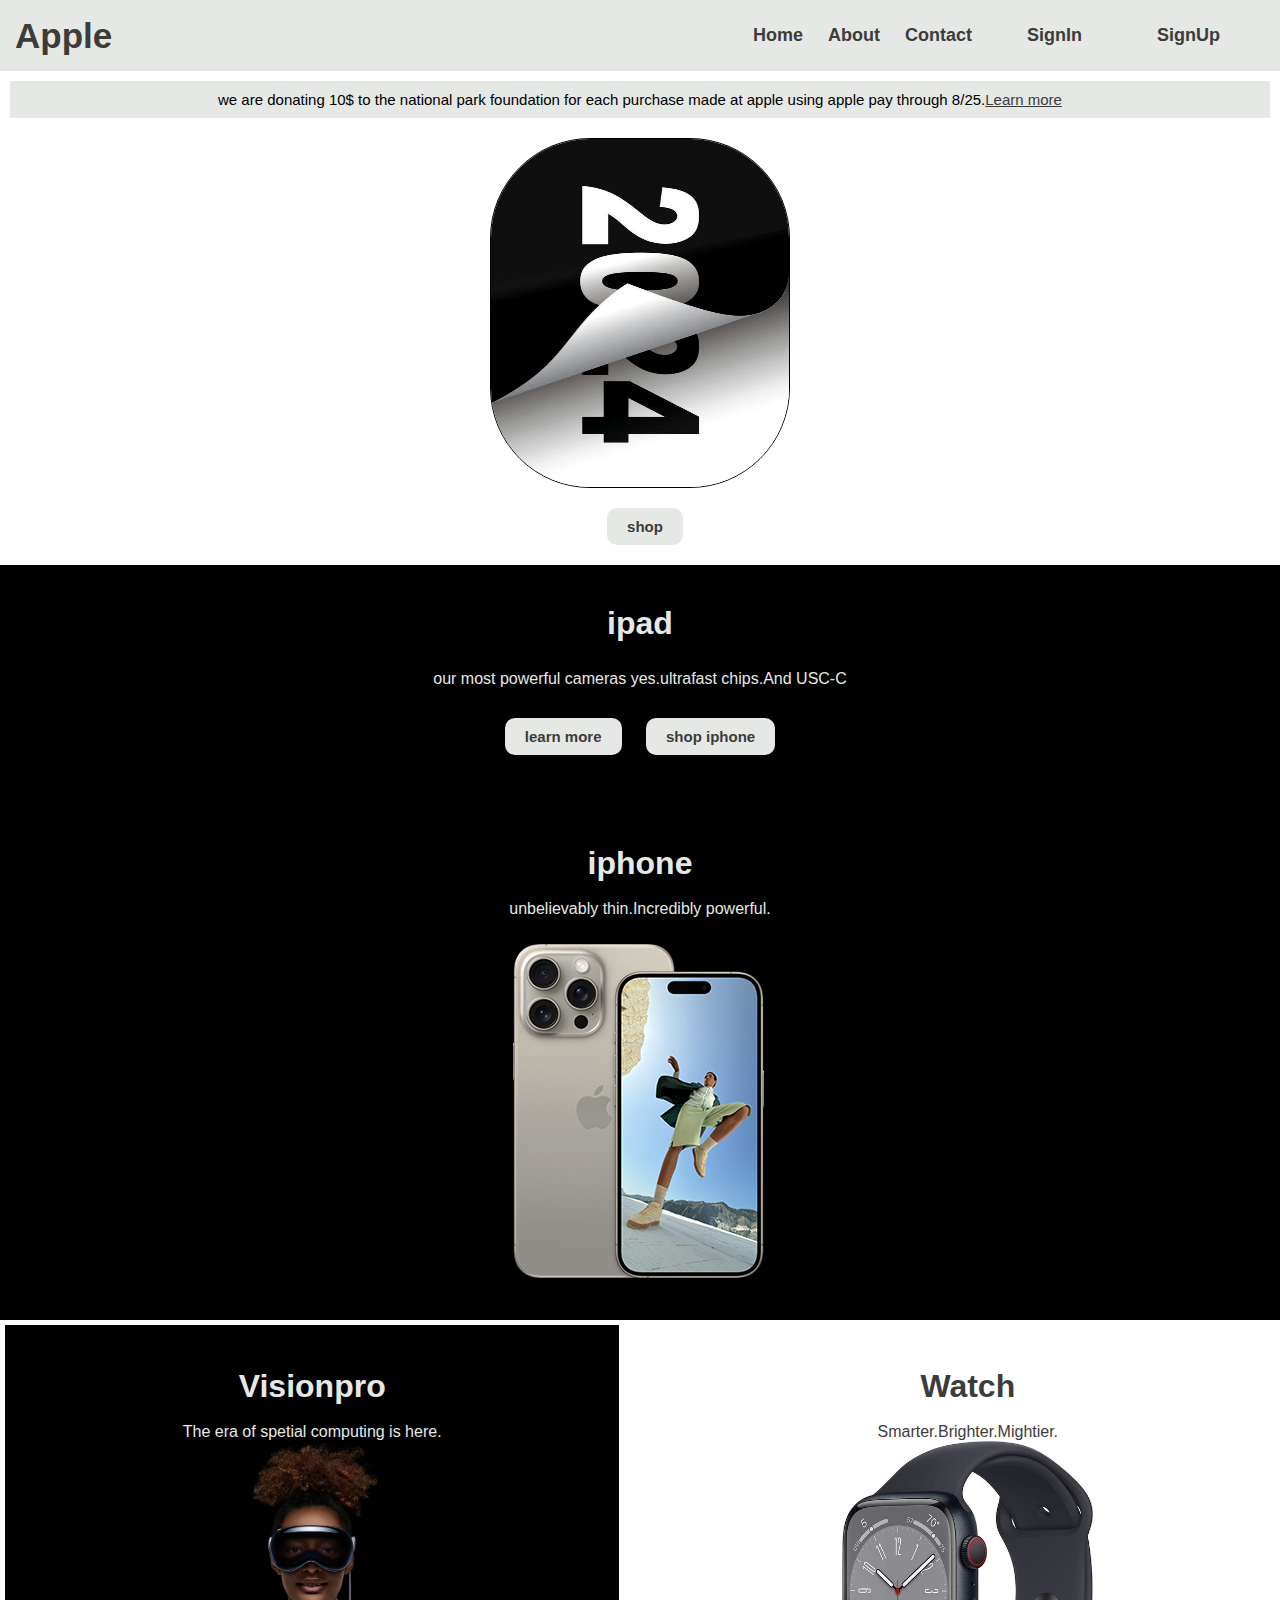
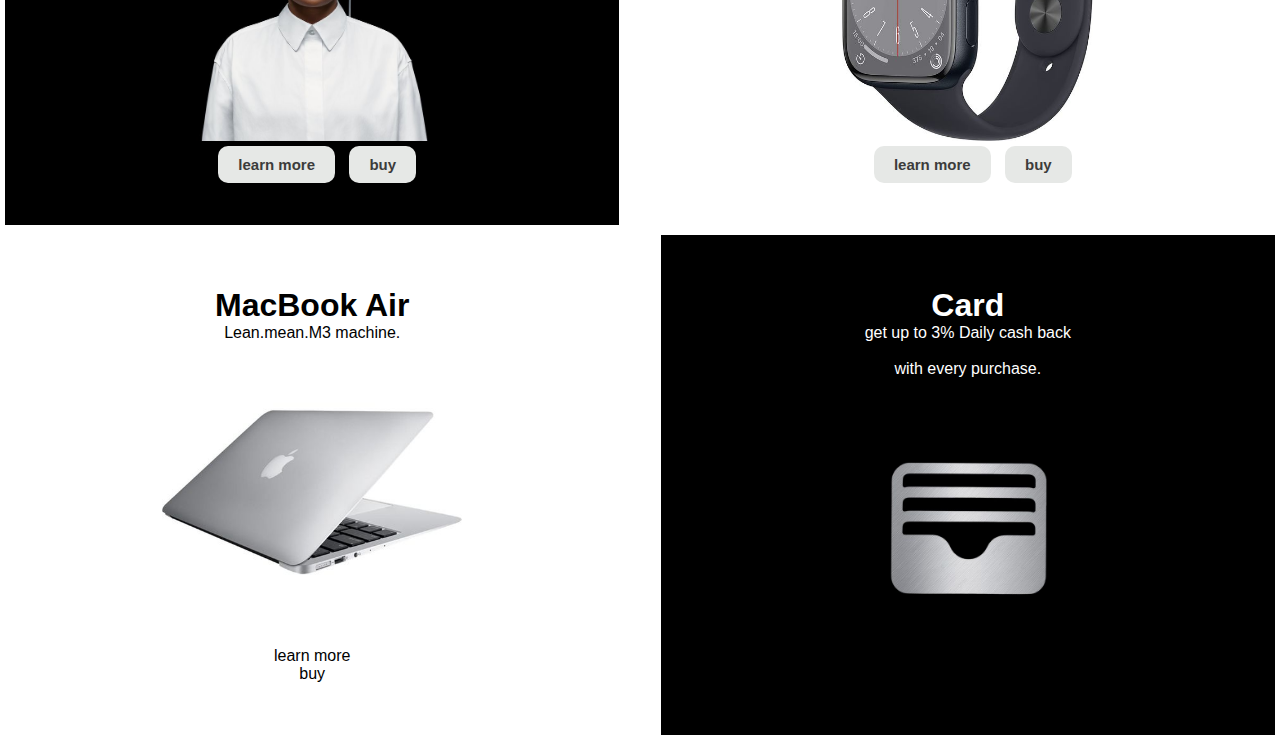
==== index.html @ a0cc6ff4 "file added" ====
<!DOCTYPE html>
<html>
<head>
    <meta charset="utf-8">
    <meta name="viewport" content="width=device-width, initial-scale=1">
    <title>Apple.com</title>
    <link rel="stylesheet" type="text/css" href="index.css">
</head>
<body>
    <nav class="navbar">
        <div class="navdiv">
            <div class="logo"><a href="#">Apple</a></div>
            <ul>
                <li><a href="#">Home</a></li>
                <li><a href="#">About</a></li>
                <li><a href="#">Contact</a></li>
                <li><button><a href="#">SignIn</a></button></li>
                <li><button><a href="#">SignUp</a></button></li>
            </ul>
        </div>
    </nav>
    <div class="poo">
        <p>we are donating 10$ to the national park foundation for each purchase made at apple using apple pay through 8/25.<a href="apple.com">Learn more</a></p>
    </div>
    <div class="image-container">
        <img class="first" src="myau.jpg" alt="Apple">

    </div>
    <div class="sec">
    <button>
    shop</button>
    </div>
    <div class="third">
        <h1>ipad</h1><br>
        <p>our most powerful cameras yes.ultrafast chips.And USC-C</p>
        <button>learn more</button>
        <button>shop iphone</button>
    </div>
    <div class="fourth">
        <h1>iphone</h1><br>
        <p>unbelievably thin.Incredibly powerful.</p>
        <img src="iphone_15_pro__bpnjhcrxofqu_small_2x.png">
    </div>
<div class="main">
<div class="right">
    <h1>Visionpro</h1><br>
    <p>The era of spetial computing is here.</p>
    <img src="apple.jpg">
    <div class="button-container">
    <button>learn more</button>
    <button>buy</button><br>
    </div>
    
</div>
    <div class="left">
        <h1>Watch</h1><br>
        <p>Smarter.Brighter.Mightier.</p>
        <img src="watch2.jpg">
        <div class="button-second">
            <button>learn more</button>
             <button>buy</button>
        </div>

    </div>
</div>
<div class="semi">
    <div class="bottom-right">
        <h1>MacBook Air</h1>
        <p>Lean.mean.M3 machine.</p>
        <img src="mackbook.jpg">
    <botton>learn more</botton>
    <botton>buy</botton>
    </div>
    <div class="bottom-left">
        <h1>Card</h1>
        <p>get up to 3% Daily cash back</p><br>
        <p>with every purchase.</p>
        <img src="card.jpg">
    </div>
</div>
</body>
</html>
---- index.css ----
* {
  margin: 0;
  padding: 0;
  box-sizing: border-box;
  text-decoration: none;
}

body {
  font-family: Arial, sans-serif;
  overflow-x: hidden; /* Prevent horizontal scroll */
}

.navbar {
  background-color: #E6E8E6;
  padding: 15px;
  position: sticky;
  top: 0;
  width: 100%;
  z-index: 1000; /* Ensure navbar stays on top */
}

.navdiv {
  display: flex;
  align-items: center;
  justify-content: space-between;
}

.logo a {
  font-size: 35px;
  font-weight: 600;
  color: #3C3C3B;
}

ul {
  display: flex;
  align-items: center;
}

li {
  list-style: none;
  display: inline-block;
}

li a {
  color: #3C3C3B;
  font-size: 18px;
  font-weight: bold;
  margin-right: 25px;
}

button {
  background-color: #E6E8E6;
  color: #3C3C3B;
  border-radius: 10px;
  padding: 10px 20px;
  border: none;
  font-weight: bold;
  font-size: 15px;
  margin-left: 10px;
  cursor: pointer;
}

button:hover {
  background-color: pink;
}

.poo {
  padding: 10px;
  font-size: 15px;
  background-color: #E6E8E6;
  text-align: center;
  margin: 10px;
}

.poo a {
  color: #3C3C3B;
  text-decoration: underline;
}

.image-container {
  display: flex;
  justify-content: center;
  margin: 20px 0; /* Margin to provide spacing around the image */
}

.first {
  border: 1px solid black;
  height: 350px;
  width: 300px;
  border-radius: 100px;
}

.sec {
  display: flex;
  justify-content: center;
  margin: 20px 0; /* Margin to space out the button from other elements */
}

.sec button {
  color: #3C3C3B;
  padding: 10px 20px;
}

.third {
  background-color: black;
  color: #E6E8E6;
  text-align: center;
  padding: 40px 20px;
}

.third h1 {
  margin-bottom: 10px;
}

.third p {
  margin-bottom: 20px;
}

.third button {
  color: #3C3C3B;
  margin: 10px;
}

.fourth {
  background-color: black;
  color: #E6E8E6;
  text-align: center;
  padding: 40px 20px;
}

.fourth img {
  max-width: 100%;
  height: auto;
  display: block;
  margin: 20px auto 0;
}
.main{
  display:flex;
  justify-content:space-between;
}
.right {
  background-color: black;
  color: #E6E8E6;
  margin: 5px;
  height: 500px;
  width: 48%;
  text-align: center;
  display:flex;
  flex-direction: column;
  align-items: center;
  justify-content: center; 
}

.right img {
  max-width: 100%; 
  height: 300px; 
  margin-bottom:5px;
}
.left {
  background-color: white;
  color: #3C3C3B;
  margin: 5px;
  height: 500px;
  width: 48%;
  text-align: center;
  display:flex;
  flex-direction: column;
  align-items: center;
  justify-content: center; 
}

.left img {
  max-width: 100%; 
  height: 300px; 
  margin-bottom:5px;
}
.semi{
  display:flex;
  justify-content:space-between;
}
.bottom-right {
  background-color:white;
  color:black;
  margin: 5px;
  height: 500px;
  width: 48%;
  text-align: center;
  display:flex;
  flex-direction: column;
  align-items: center;
  justify-content: center; 
}

.bottom-right img {
  max-width: 100%; 
  height: 300px; 
  margin-bottom:5px;
}
.bottom-left {
  background-color:black;
  color:white;
  margin: 5px;
  height: 500px;
  width: 48%;
  text-align: center;
  display:flex;
  flex-direction: column;
  align-items: center;
  justify-content: center; 
}

.bottom-left img {
  max-width: 100%; 
  height: 300px; 
  margin-bottom:5px;
}
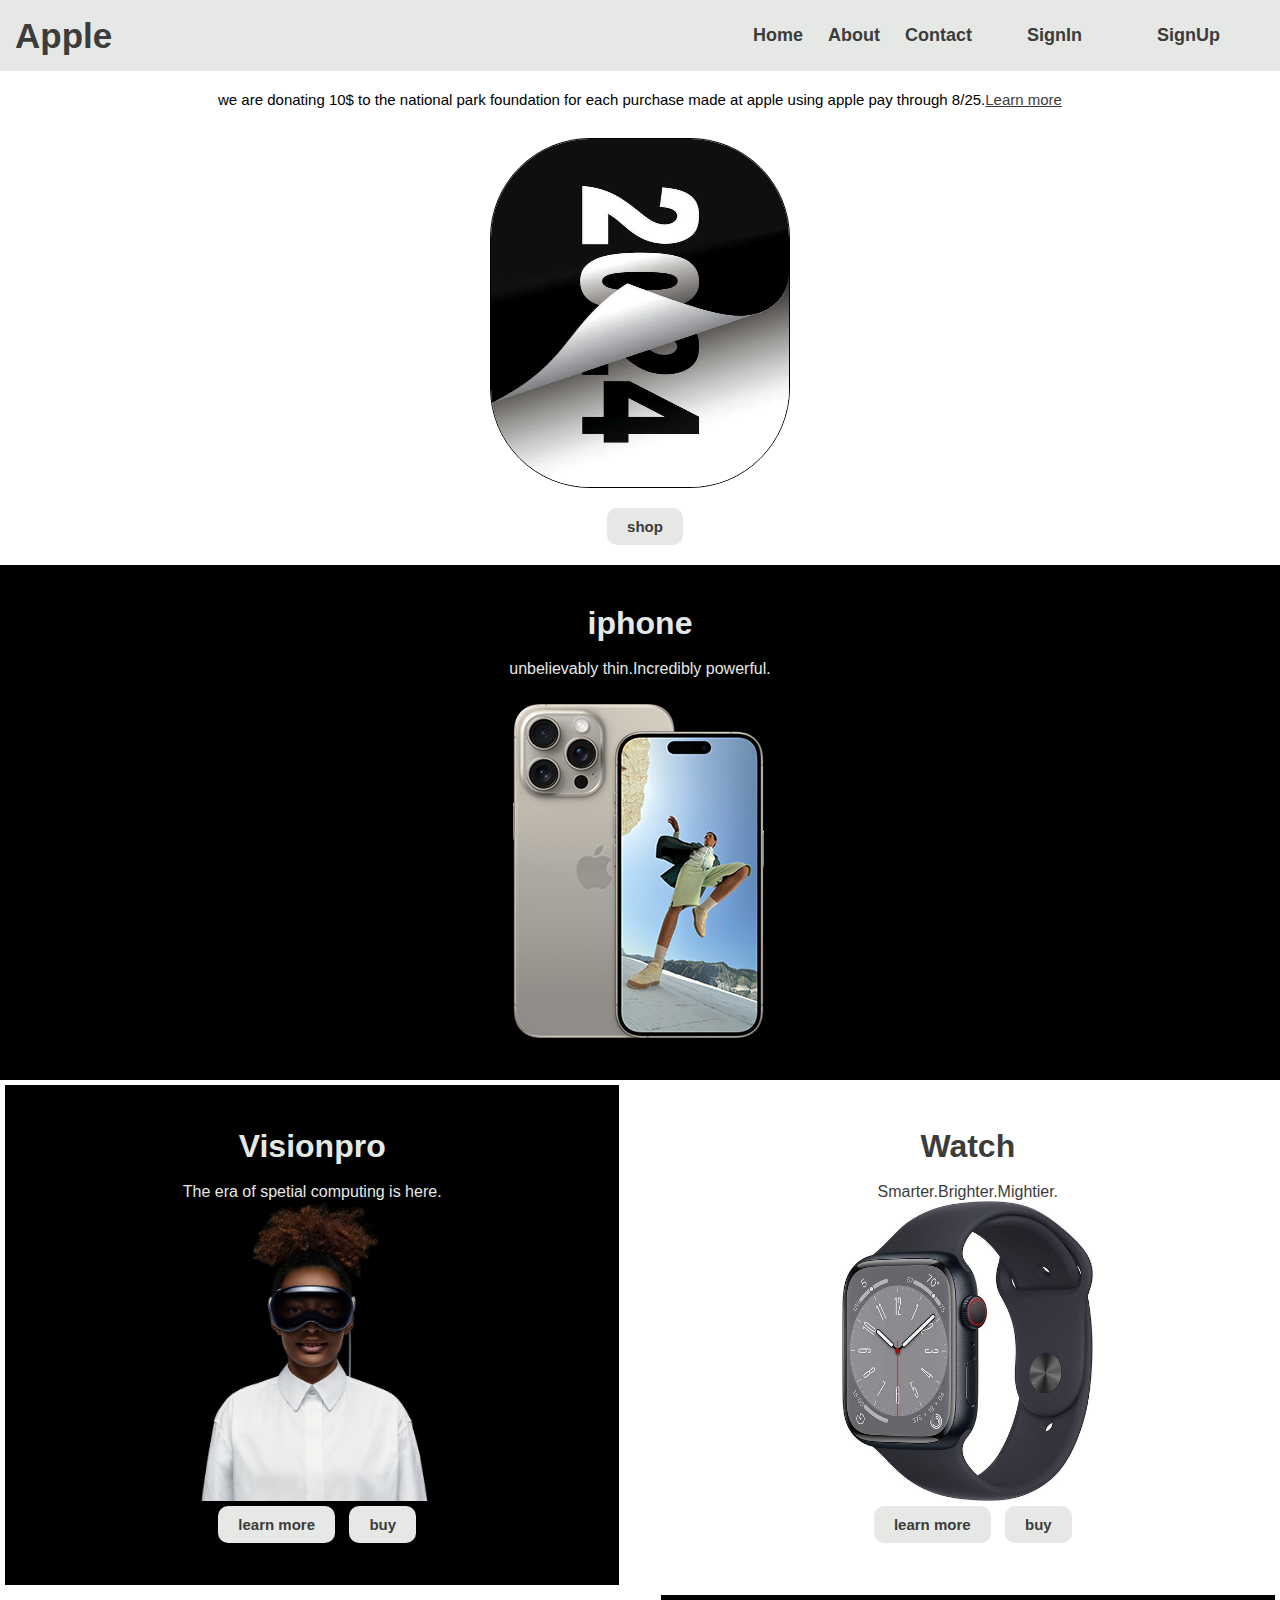
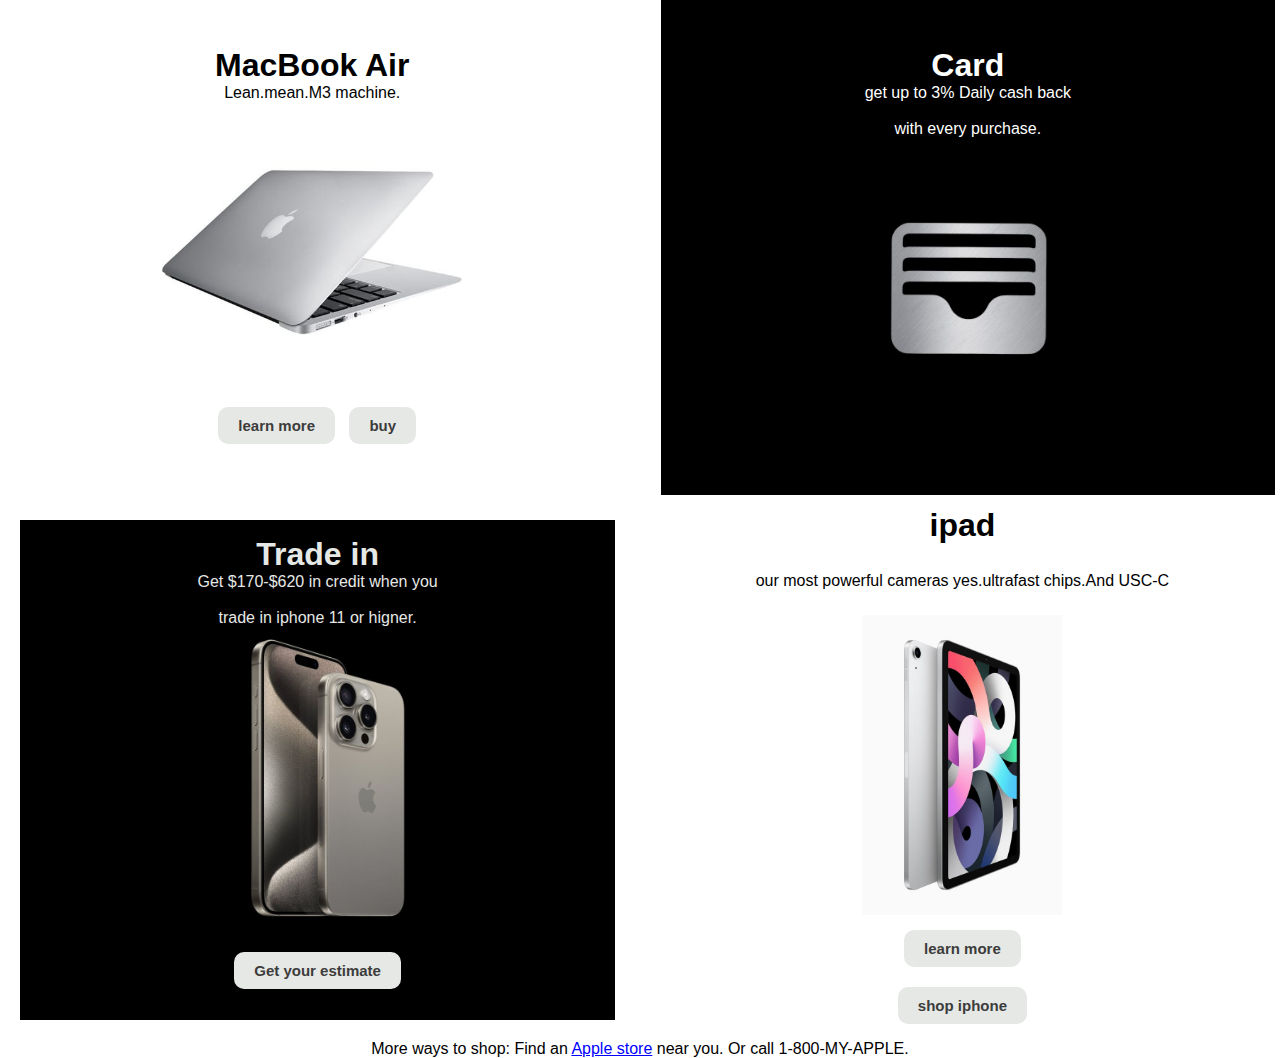
==== commit ada7f8f6: "home page finished" ====
--- a/index.html
+++ b/index.html
@@ -29,12 +29,6 @@
     <div class="sec">
     <button>
     shop</button>
-    </div>
-    <div class="third">
-        <h1>ipad</h1><br>
-        <p>our most powerful cameras yes.ultrafast chips.And USC-C</p>
-        <button>learn more</button>
-        <button>shop iphone</button>
     </div>
     <div class="fourth">
         <h1>iphone</h1><br>
@@ -68,8 +62,11 @@
         <h1>MacBook Air</h1>
         <p>Lean.mean.M3 machine.</p>
         <img src="mackbook.jpg">
-    <botton>learn more</botton>
-    <botton>buy</botton>
+        <div class="button-abcd">
+            <button>learn more</button>
+             <button>buy</button>
+        </div>
+    
     </div>
     <div class="bottom-left">
         <h1>Card</h1>
@@ -77,6 +74,27 @@
         <p>with every purchase.</p>
         <img src="card.jpg">
     </div>
+    </div>
+</div>
+<div class="sugan">
+    <div class="last-left">
+        <h1>Trade in</h1>
+        <p>Get $170-$620 in credit when you </p><br>
+        <p>trade in iphone 11 or higner.</p>
+        <img src="pp.jpg">
+        <button>Get your estimate</button>
+        
+    </div>
+    <div class="third">
+        <h1>ipad</h1><br>
+        <p>our most powerful cameras yes.ultrafast chips.And USC-C</p>
+        <img src="pinterest.2.jpg">
+        <button>learn more</button>
+        <button>shop iphone</button>
+    </div>
+</div>
+<div class="end">
+    <p>More ways to shop: Find an   <a href="https://www.apple.com/retail/">Apple store</a> near you. Or call 1-800-MY-APPLE.</p>
 </div>
 </body>
 </html>
--- a/index.css
+++ b/index.css
@@ -67,7 +67,7 @@
 .poo {
   padding: 10px;
   font-size: 15px;
-  background-color: #E6E8E6;
+  background-color: white;
   text-align: center;
   margin: 10px;
 }
@@ -214,6 +214,85 @@
   height: 300px; 
   margin-bottom:5px;
 }
-
-
-
+/* .sugan{
+  display:flex;
+  justify-content: space-between;
+  
+  color:#E6E8E6;
+}
+.last-left{
+  text-align:center;
+  margin:-100px;
+  width:48%;
+  height:500px;
+color:black;
+background-color: #E6E8E6;
+}
+.last-left button{
+  margin:15px
+}
+.third{
+  width:48%;
+  height:500px;
+  background-color:#E6E8E6 ;
+  color:black
+} */
+.sugan {
+  display: flex;
+  justify-content: space-between;
+  margin: 20px; 
+}
+
+.last-left, .third {
+  width: 48%;
+  height: 500px;
+  display: flex;
+  flex-direction: column;
+  align-items: center;
+  justify-content: center;
+  box-sizing: border-box;
+}
+
+.last-left {
+  background-color:black;
+  color:#E6E8E6;
+  text-align:top;
+}
+
+.last-left button {
+  margin: 15px;
+}
+
+.third {
+  background-color:white;
+  color: black;
+  text-align: center;
+}
+.end a{
+  text-decoration: underline;
+  color:blue;
+}
+.last-left img{
+  max-width:100%;
+  height:300px;
+  margin:5px;
+ 
+}
+.third img{
+  max-width:100%;
+  height:300px;
+  margin:5px;
+
+}
+.end{
+  background-color:white;
+  text-align: center;
+}
+
+
+
+
+
+
+
+
